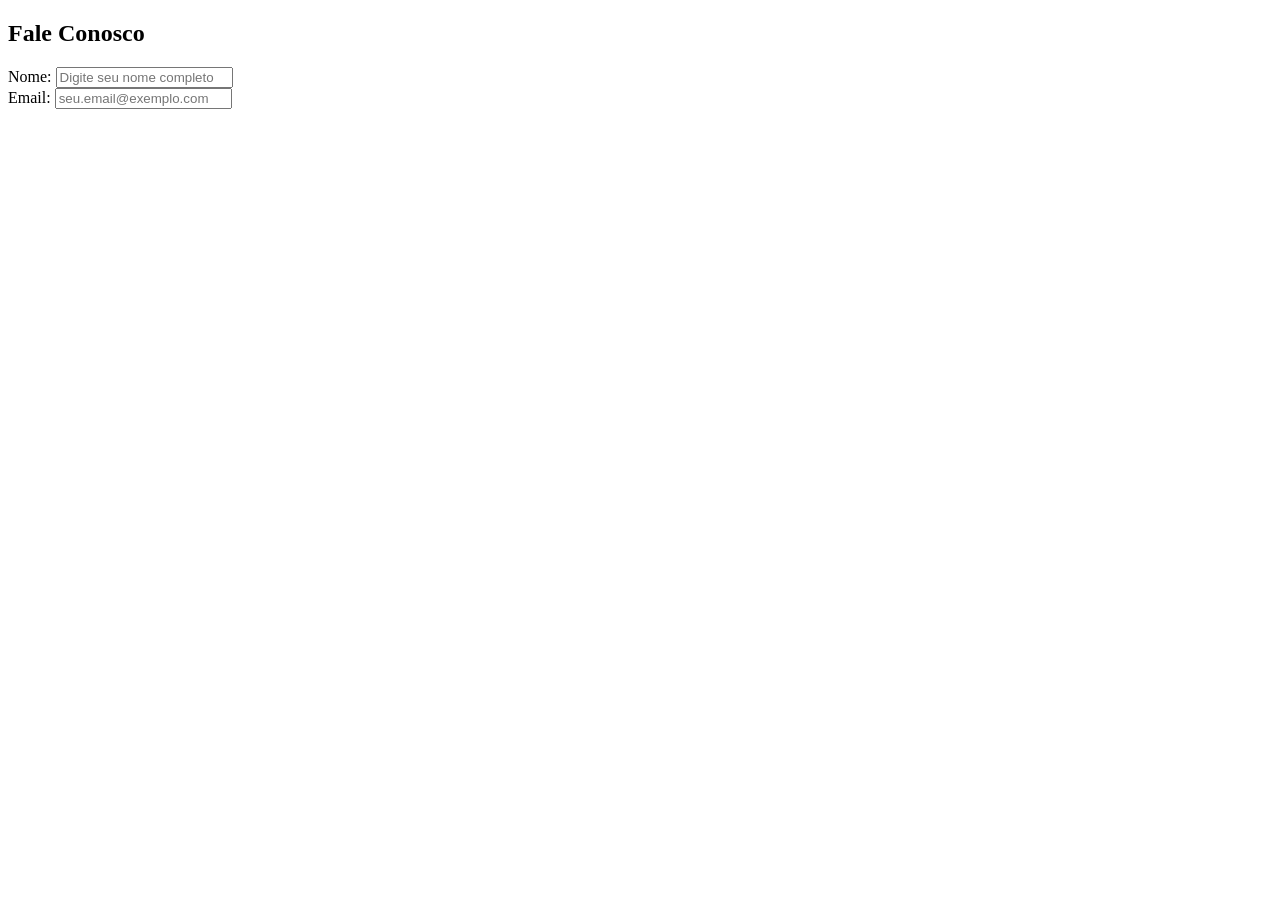
==== HTML_BotoeseForm/index.html @ 01918c3c "Adiciona HTML e CSS da aula" ====
<!DOCTYPE html>
<html lang="pt-BR">
<head>
    <meta charset="UTF-8">
    <meta name="viewport" content="width=device-width, initial-scale=1.0">
    <title>Exemplo de Botões e Formulários</title>
    <link rel="stylesheet" href="styles.css">
</head>
<body>
    <div class="form-container">
        <h2>Fale Conosco </h2>
    <form action="#">
        <div class="form-group">
            <label for="nome">Nome:</label>
            <input type="text" id="nome" name="nome" placeholder="Digite seu nome completo" required>
        </div>
    <div class="form-group">
        <label for="email">Email:</label>
        <input type="email" id="email" name="email" placeholder="seu.email@exemplo.com" required>
    </div>
    </form>
    </div>
</body>
</html>
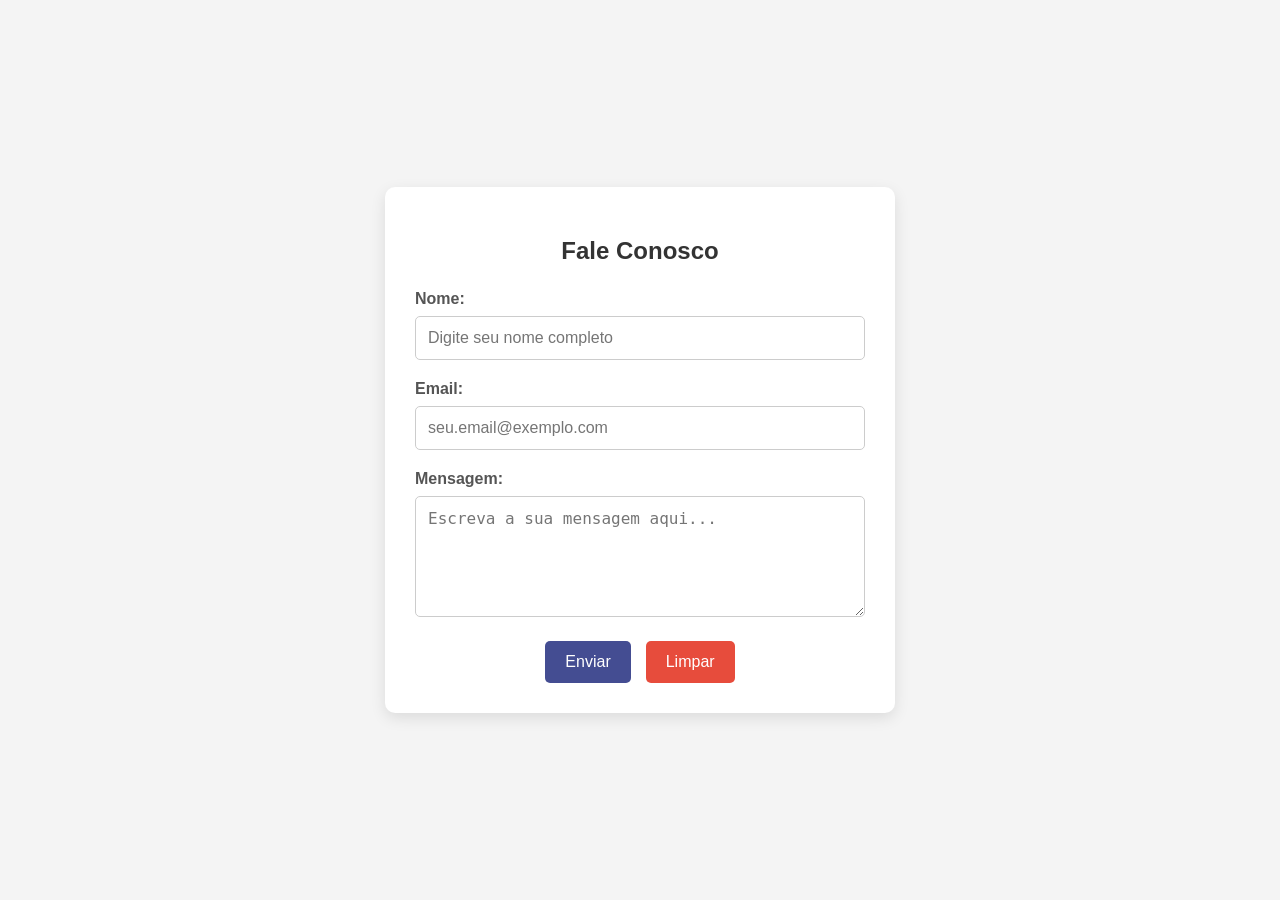
==== commit 7cb7e0ec: "Aula 18-10" ====
--- a/HTML_BotoeseForm/index.html
+++ b/HTML_BotoeseForm/index.html
@@ -18,6 +18,14 @@
         <label for="email">Email:</label>
         <input type="email" id="email" name="email" placeholder="seu.email@exemplo.com" required>
     </div>
+    <div class="form-group">
+        <label for="mensagem">Mensagem:</label> 
+        <textarea id="mensagem" name="mensagem" rows="5" placeholder="Escreva a sua mensagem aqui..." required></textarea>
+    </div>
+    <div class="button-group">
+        <button type="submit" class="btn btn-principal">Enviar</button>
+        <button type="reset" class="btn btn-secundario">Limpar</button>
+    </div>
     </form>
     </div>
 </body>
--- a/HTML_BotoeseForm/styles.css
+++ b/HTML_BotoeseForm/styles.css
@@ -0,0 +1,79 @@
+body{
+    font-family: 'Helvetica Neue', Arial, sans-serif;
+    background-color: #f4f4f4;
+    display:flex;
+    justify-content: center;
+    align-items: center;
+    height: 100vh;
+    margin:0;
+}
+.form-container{
+    background-color: white;
+    padding: 30px;
+    border-radius: 10px;
+    box-shadow: 0 5px 15px rgba(0,0,0,0.1);
+    width: 100%;
+    max-width: 450px;
+}
+h2{
+    text-align: center;
+    margin-bottom: 25px;
+    color: #333;
+}
+.form-group{
+    margin-bottom: 20px;
+}
+.form-group label{
+    display: block;
+    margin-bottom: 8px;
+    color: #555;
+    font-weight: bold;
+}
+.form-group input,
+.form-group textarea{
+    width: 100%;
+    padding: 12px;
+    border: 1px solid #ccc;
+    border-radius: 5px;
+    font-size: 16px;
+    box-sizing: border-box;
+ 
+    transition: border-color 0.3s ease;
+}
+.form-group input:focus,
+.form-group textarea:focus {
+    border-color: #444d92; 
+    outline: none;        
+    box-shadow: 0 0 8px rgba(68, 77, 146, 0.4); 
+}
+.btn{
+    padding: 12px 20px;
+    border: none;
+    border-radius: 5px;
+    font-size: 16px;
+    cursor: pointer;
+    transition: background-color 0.3s ease, transform 0.2s;
+}
+.btn:hover{
+    transform: scale(1.05);
+}
+.btn-principal{
+    background-color: #444d92;
+    color: white;
+ 
+}
+.btn-principal:hover{
+    background-color: #2980b9;
+}
+.btn-secundario{
+    background-color: #e74c3c;
+    color: white;
+}
+.btn-secundario:hover{
+    background-color: #c0392b;
+}
+.button-group{
+    display: flex;
+    gap: 15px;
+    justify-content: center
+}
